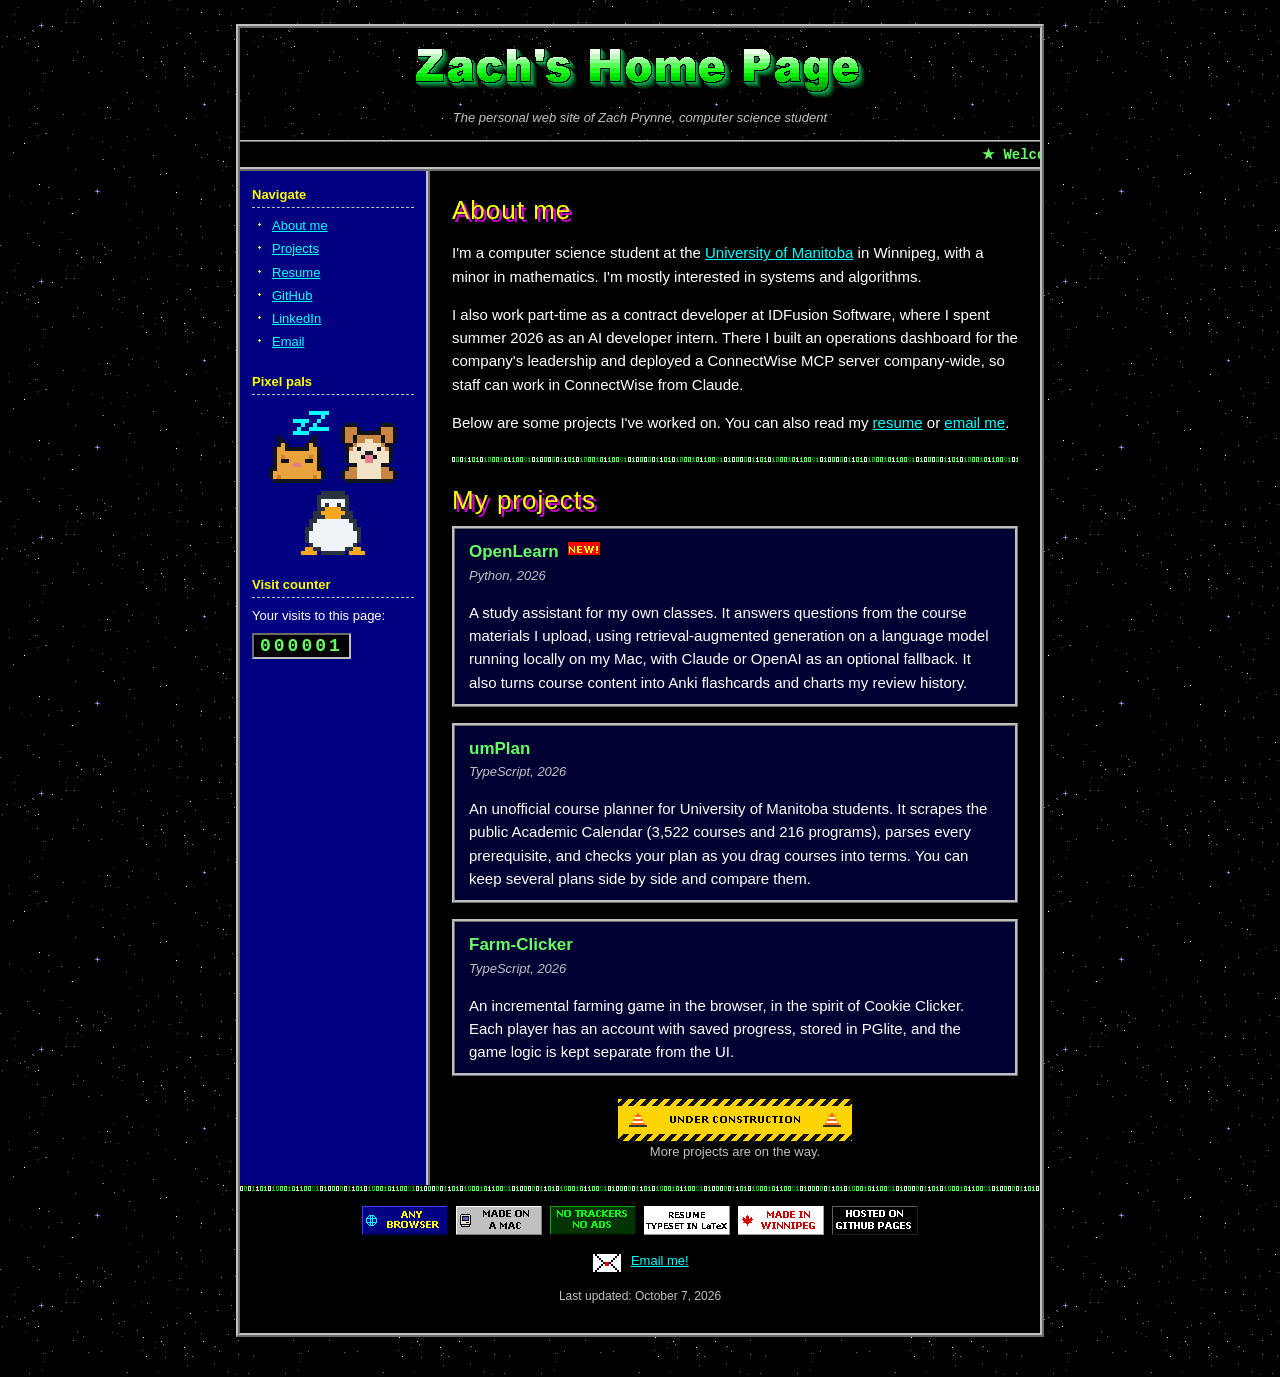
==== index.html @ 31b30dea "Update resume with IDFusion work, swap favicon to ZP initials, switch email Resume: add IDFusion con" ====
<!DOCTYPE html>
<html lang="en">
<head>
  <meta charset="UTF-8" />
  <meta name="viewport" content="width=device-width, initial-scale=1.0" />
  <!-- Title + description show up in browser tabs and Google search results -->
  <title>Zach's Home Page</title>
  <meta name="description" content="Personal site of Zach Prynne, a computer science student at the University of Manitoba. Projects, resume, and contact." />

  <!-- Open Graph tags control how the link looks when shared (Twitter, Discord, etc.) -->
  <meta property="og:title" content="Zach's Home Page" />
  <meta property="og:description" content="Projects, resume, and contact." />
  <meta property="og:type" content="website" />

  <link rel="icon" href="assets/favicon.svg" type="image/svg+xml" />
  <link rel="stylesheet" href="styles.css" />
</head>
<body>
  <!-- Every image here is drawn by assets-src/make_assets.py. Animated GIFs that
       move a lot sit in a <picture> with a still PNG for visitors who have
       "reduce motion" turned on. -->
  <div class="frame">
    <header class="banner">
      <h1>
        <picture>
          <source srcset="assets/title.png" media="(prefers-reduced-motion: reduce)" />
          <img src="assets/title.gif" alt="Zach's Home Page" width="458" height="54" />
        </picture>
      </h1>
      <p class="tagline">The personal web site of Zach Prynne, computer science student</p>
      <marquee class="ticker" scrollamount="4">
        ★ Welcome to my home page! ★ New project: OpenLearn, a study assistant
        for my classes ★ Thanks for stopping by ★
      </marquee>
    </header>

    <div class="columns">
      <aside class="sidebar">
        <nav class="box" aria-label="Primary">
          <h2>Navigate</h2>
          <ul class="stars">
            <li><a href="#about">About me</a></li>
            <li><a href="#projects">Projects</a></li>
            <li><a href="resume.html">Resume</a></li>
            <li><a href="https://github.com/zprynne" rel="me">GitHub</a></li>
            <li><a href="https://www.linkedin.com/in/zach-prynne-zvp" rel="me">LinkedIn</a></li>
            <li><a href="mailto:zachvprynne@outlook.com">Email</a></li>
          </ul>
        </nav>

        <section class="box pals">
          <h2>Pixel pals</h2>
          <img src="assets/cat.gif" alt="A pixel-art cat, asleep" width="64" height="72" />
          <img src="assets/dog.gif" alt="A pixel-art dog, panting" width="64" height="60" />
          <img src="assets/tux.gif" alt="Tux the Linux penguin, blinking" width="64" height="64" />
        </section>

        <!-- Counts visits from this browser only (localStorage), filled in by fx.js.
             A real all-visitors counter would need a server or a third-party tracker. -->
        <section class="box counter">
          <h2>Visit counter</h2>
          <p>Your visits to this page:</p>
          <p class="odometer" id="visits">------</p>
        </section>
      </aside>

      <main>
        <section id="about">
          <h2>About me</h2>
          <p>
            I'm a computer science student at the
            <a href="https://umanitoba.ca/">University of Manitoba</a> in Winnipeg, with a
            minor in mathematics. I'm mostly interested in systems and algorithms.
          </p>
          <p>
            I also work part-time as a contract developer at IDFusion Software, where I
            spent summer 2026 as an AI developer intern. There I built an operations
            dashboard for the company's leadership and deployed a ConnectWise MCP server
            company-wide, so staff can work in ConnectWise from Claude.
          </p>
          <p>
            Below are some projects I've worked on. You can also read my
            <a href="resume.html">resume</a> or <a href="mailto:zachvprynne@outlook.com">email me</a>.
          </p>
        </section>

        <hr class="bits" />

        <section id="projects">
          <h2>My projects</h2>

          <!-- Add a project by copying an <article>. Link the name only when there's
               somewhere public to send people (a live site or a public repo). -->
          <article class="project">
            <h3>
              OpenLearn
              <picture>
                <source srcset="assets/new.png" media="(prefers-reduced-motion: reduce)" />
                <img class="new" src="assets/new.gif" alt="New!" width="34" height="15" />
              </picture>
            </h3>
            <p class="meta">Python, 2026</p>
            <p>
              A study assistant for my own classes. It answers questions from the course
              materials I upload, using retrieval-augmented generation on a language model
              running locally on my Mac, with Claude or OpenAI as an optional fallback. It
              also turns course content into Anki flashcards and charts my review history.
            </p>
          </article>

          <article class="project">
            <h3>umPlan</h3>
            <p class="meta">TypeScript, 2026</p>
            <p>
              An unofficial course planner for University of Manitoba students. It scrapes
              the public Academic Calendar (3,522 courses and 216 programs), parses every
              prerequisite, and checks your plan as you drag courses into terms. You can
              keep several plans side by side and compare them.
            </p>
          </article>

          <article class="project">
            <h3>Farm-Clicker</h3>
            <p class="meta">TypeScript, 2026</p>
            <p>
              An incremental farming game in the browser, in the spirit of Cookie Clicker.
              Each player has an account with saved progress, stored in PGlite, and the game
              logic is kept separate from the UI.
            </p>
          </article>

          <p class="construction">
            <picture>
              <source srcset="assets/construction.png" media="(prefers-reduced-motion: reduce)" />
              <img src="assets/construction.gif" alt="Under construction" width="236" height="44" />
            </picture>
            <br />More projects are on the way.
          </p>
        </section>
      </main>
    </div>

    <footer class="footer">
      <hr class="bits" />
      <p class="buttons">
        <img src="assets/btn-anybrowser.png" alt="Viewable with any browser" width="88" height="31" />
        <img src="assets/btn-mac.png" alt="Made on a Mac" width="88" height="31" />
        <img src="assets/btn-notrackers.png" alt="No trackers, no ads" width="88" height="31" />
        <img src="assets/btn-latex.png" alt="Resume typeset in LaTeX" width="88" height="31" />
        <img src="assets/btn-winnipeg.png" alt="Made in Winnipeg" width="88" height="31" />
        <a href="https://github.com/zprynne/zprynne.github.io"><img src="assets/btn-ghpages.png" alt="Hosted on GitHub Pages (view the source)" width="88" height="31" /></a>
      </p>
      <p>
        <img src="assets/email.gif" alt="" width="32" height="25" class="envelope" />
        <a href="mailto:zachvprynne@outlook.com">Email me!</a>
      </p>
      <!-- Update this date by hand when you change the page. -->
      <p class="updated">Last updated: October 7, 2026</p>
    </footer>
  </div>

  <script src="fx.js" defer></script>
</body>
</html>
---- styles.css ----
/* =========================================================================
   A late-90s home page: a starfield, one ridged frame, a navy sidebar and
   Verdana. The images (title, pals, buttons, dividers) are drawn by
   assets-src/make_assets.py; this file only places and colors things.
   ========================================================================= */
:root {
  --space:   #000000;  /* behind the starfield tiles */
  --panel:   #000000;  /* main column */
  --card:    #000033;  /* project boxes */
  --side:    #000080;  /* "navy", straight from the HTML color names */
  --chrome:  #c0c0c0;  /* ridged borders */
  --text:    #ffffff;
  --dim:     #c0c0c0;
  --heading: #ffff00;
  --shadow:  #cc00cc;  /* hard drop shadow under headings */
  --name:    #66ff66;  /* project names, ticker, counter digits */
  --link:    #00ffff;
  --visited: #ff88ff;
  --hover:   #ffff00;

  color-scheme: dark;
}

html { background: var(--space) url(assets/stars.gif); }

body {
  margin: 0;
  padding: 24px 16px 40px;
  color: var(--text);
  font: 15px/1.55 Verdana, Geneva, Tahoma, sans-serif;
}

/* Pixel art should scale with hard edges, never blurred. */
img, hr.bits { image-rendering: pixelated; }
img { max-width: 100%; height: auto; vertical-align: middle; }

a:link    { color: var(--link); }
a:visited { color: var(--visited); }
a:hover,
a:active  { color: var(--hover); }

:focus-visible { outline: 2px dashed var(--hover); outline-offset: 2px; }

code { font: 14px "Courier New", Courier, monospace; color: var(--name); }

/* =========================================================================
   FRAME + BANNER
   The frame has no background of its own, so the starfield shows through
   behind the banner; the columns and footer paint solid panels.
   ========================================================================= */
.frame {
  max-width: 800px;
  margin: 0 auto;
  border: 4px ridge var(--chrome);
}

.banner {
  padding: 18px 12px 0;
  text-align: center;
  border-bottom: 4px ridge var(--chrome);
}
.banner h1 { margin: 0; line-height: 0; }
.tagline {
  margin: 8px 0 12px;
  color: var(--dim);
  font-size: 13px;
  font-style: italic;
}
.ticker {
  display: block;
  margin: 0 -12px;
  padding: 4px 0;
  background: #000;
  border-top: 2px ridge var(--chrome);
  color: var(--name);
  font: bold 14px "Courier New", Courier, monospace;
}

/* =========================================================================
   COLUMNS
   ========================================================================= */
.columns {
  display: grid;
  grid-template-columns: 190px 1fr;
}

.sidebar {
  padding: 14px 12px;
  background: var(--side);
  border-right: 4px ridge var(--chrome);
  font-size: 13px;
}
.box { margin: 0 0 20px; }
.box h2 {
  margin: 0 0 8px;
  padding-bottom: 2px;
  border-bottom: 1px dashed var(--chrome);
  color: var(--heading);
  font-size: 13px;
}

/* Nav bullets are a twinkling pixel star. */
.stars {
  margin: 0;
  padding-left: 20px;
  list-style: url(assets/star.gif);
}
.stars li { margin: 3px 0; }

.pals {
  display: flex;
  flex-wrap: wrap;
  align-items: flex-end;
  justify-content: center;
  gap: 8px;
}
.pals h2 { flex-basis: 100%; }

.counter p { margin: 0 0 6px; }
.odometer {
  display: inline-block;
  padding: 1px 6px;
  background: #000;
  border: 2px inset var(--chrome);
  color: var(--name);
  font: bold 18px "Courier New", Courier, monospace;
  letter-spacing: 3px;
}

main {
  min-width: 0;  /* lets long words wrap instead of widening the grid */
  padding: 8px 22px 22px;
  background: var(--panel);
}
main h2 {
  margin: 16px 0 10px;
  color: var(--heading);
  font: 26px/1.2 "Arial Black", Impact, sans-serif;
  letter-spacing: 1px;
  text-shadow: 3px 3px 0 var(--shadow);
}

hr.bits {
  height: 7px;
  margin: 22px 0;
  border: 0;
  background: url(assets/bits.gif) repeat-x;
}

.project {
  margin: 0 0 16px;
  padding: 10px 14px;
  background: var(--card);
  border: 3px ridge var(--chrome);
}
.project h3 { margin: 0; color: var(--name); font-size: 17px; }
.project .new { margin-left: 4px; vertical-align: 1px; }
.project .meta {
  margin: 0 0 6px;
  color: var(--dim);
  font-size: 13px;
  font-style: italic;
}
.project p:last-child { margin-bottom: 0; }

.construction {
  margin: 22px 0 0;
  color: var(--dim);
  font-size: 13px;
  text-align: center;
}

/* =========================================================================
   FOOTER
   ========================================================================= */
.footer {
  padding: 0 16px 16px;
  background: var(--panel);
  font-size: 13px;
  text-align: center;
}
.footer hr.bits { margin: 0 -16px; }  /* full width, like the borders */
.buttons {
  display: flex;
  flex-wrap: wrap;
  justify-content: center;
  gap: 6px;
}
.envelope { margin-right: 4px; }
.updated { color: var(--dim); font-size: 12px; }

/* Cursor sparkles (fx.js). Fixed so they never widen the page. */
.spark {
  position: fixed;
  z-index: 10;
  width: 11px;
  height: 11px;
  margin: -5px 0 0 -5px;
  background: url(assets/star.gif);
  image-rendering: pixelated;
  pointer-events: none;
  opacity: 0;
}
.spark.go { animation: spark 700ms steps(7) forwards; }
@keyframes spark {
  from { opacity: 1; transform: translateY(0); }
  to   { opacity: 0; transform: translateY(24px); }
}

/* =========================================================================
   SMALL SCREENS: sidebar folds above the content.
   ========================================================================= */
@media (max-width: 640px) {
  body { padding: 12px 8px 24px; }
  .columns { grid-template-columns: 1fr; }
  .sidebar {
    display: flex;
    flex-wrap: wrap;
    gap: 0 16px;
    border-right: 0;
    border-bottom: 4px ridge var(--chrome);
  }
  .sidebar .box { flex: 1 1 150px; }
  main { padding: 4px 14px 18px; }
  main h2 { font-size: 22px; }
}
/* Below the title's natural width it has to shrink; smooth it then. */
@media (max-width: 520px) {
  .banner img { image-rendering: auto; }
}

/* Still versions of the moving backgrounds for "reduce motion". */
@media (prefers-reduced-motion: reduce) {
  html { background-image: url(assets/stars.png); }
  hr.bits { background-image: url(assets/bits.png); }
}
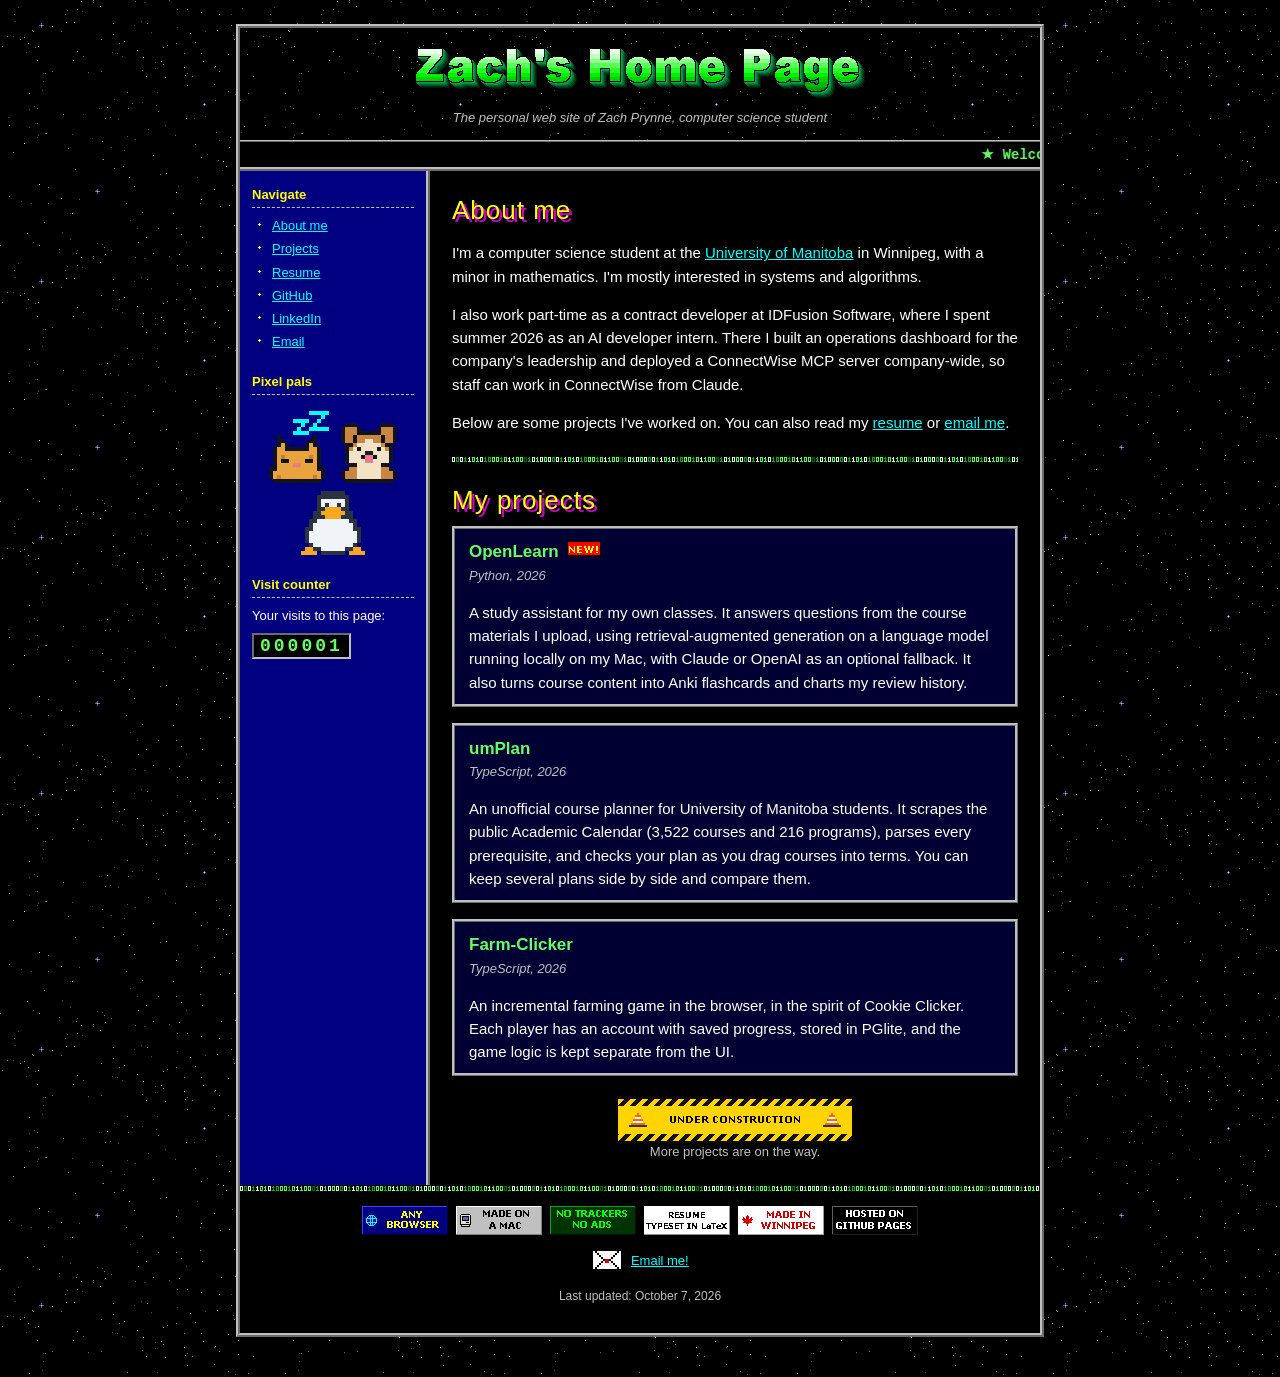
==== commit 89a46dfc: "Bust the cached favicon with a version query" ====
--- a/index.html
+++ b/index.html
@@ -12,7 +12,7 @@
   <meta property="og:description" content="Projects, resume, and contact." />
   <meta property="og:type" content="website" />
 
-  <link rel="icon" href="assets/favicon.svg" type="image/svg+xml" />
+  <link rel="icon" href="assets/favicon.svg?v=2" type="image/svg+xml" />
   <link rel="stylesheet" href="styles.css" />
 </head>
 <body>
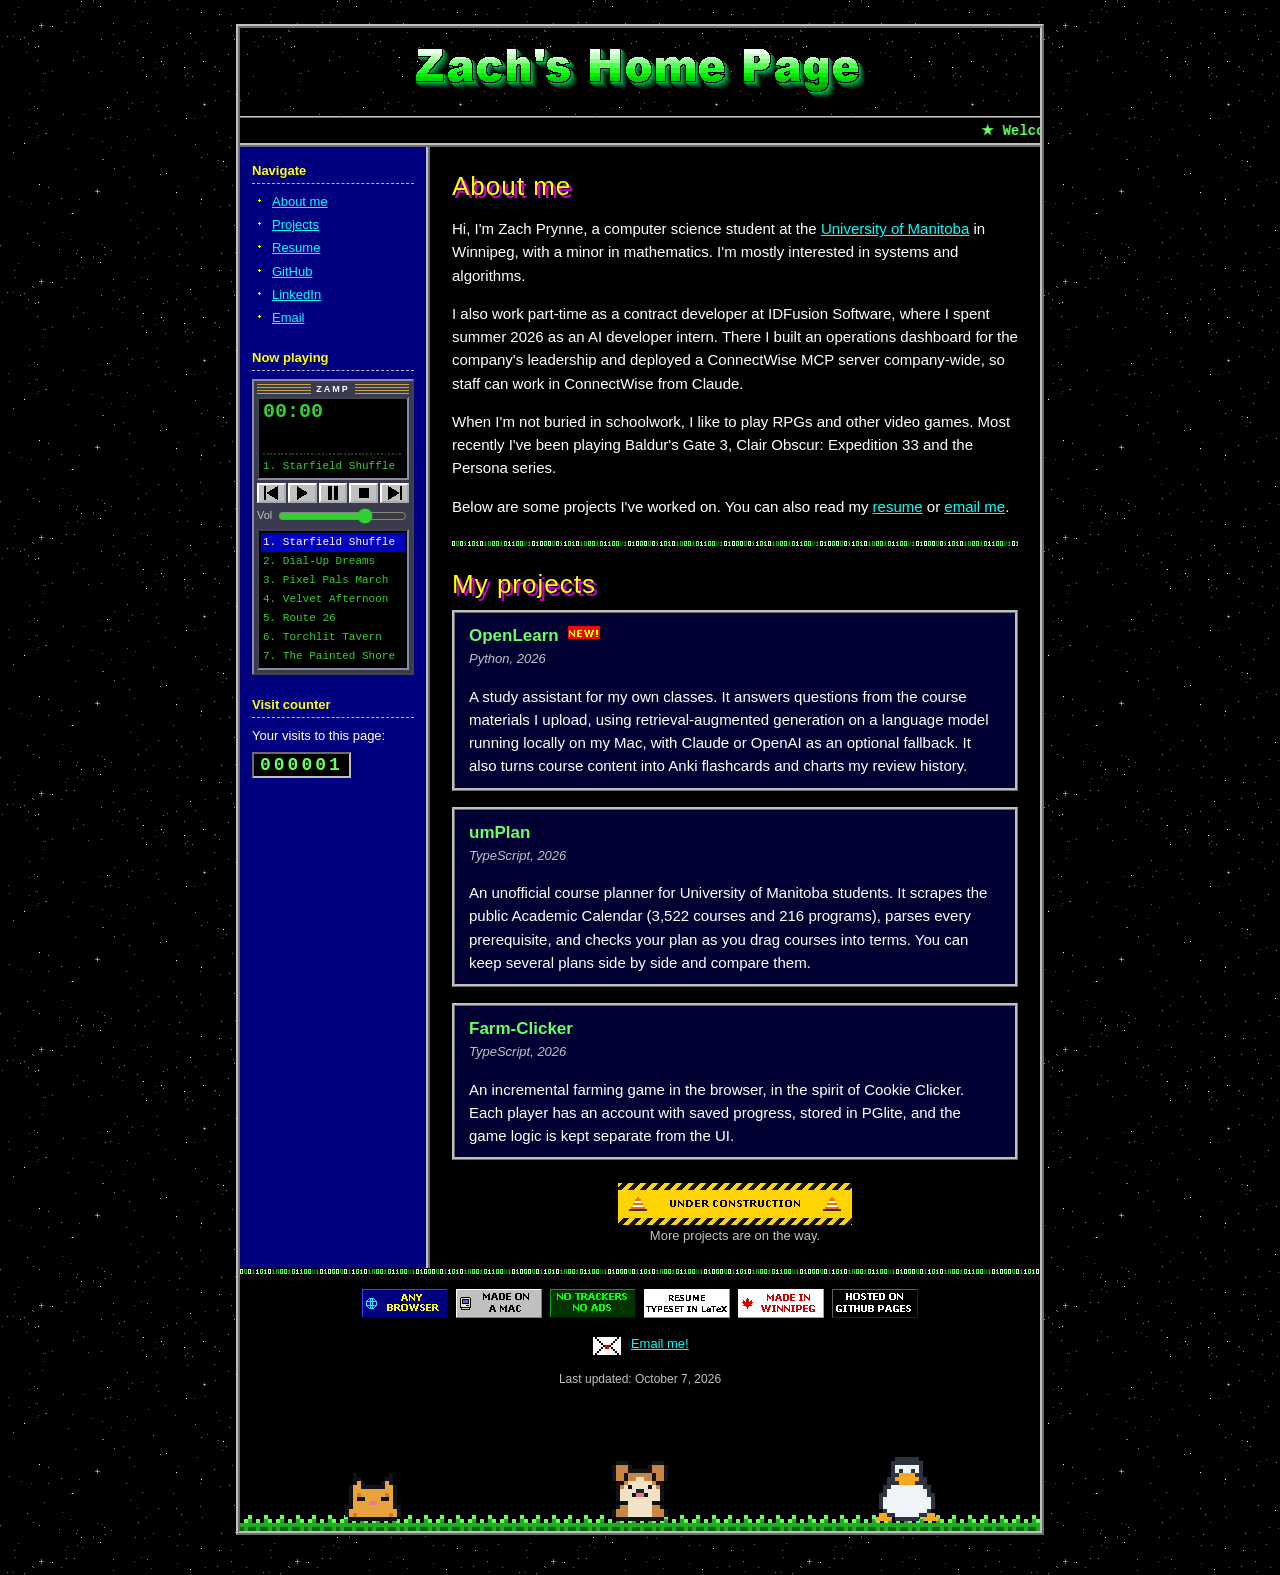
==== commit f26a29ba: "Add ZAMP chiptune player and wandering footer pals, tidy About me The sidebar's pixel pals box becom" ====
--- a/index.html
+++ b/index.html
@@ -27,7 +27,6 @@
           <img src="assets/title.gif" alt="Zach's Home Page" width="458" height="54" />
         </picture>
       </h1>
-      <p class="tagline">The personal web site of Zach Prynne, computer science student</p>
       <marquee class="ticker" scrollamount="4">
         ★ Welcome to my home page! ★ New project: OpenLearn, a study assistant
         for my classes ★ Thanks for stopping by ★
@@ -48,11 +47,27 @@
           </ul>
         </nav>
 
-        <section class="box pals">
-          <h2>Pixel pals</h2>
-          <img src="assets/cat.gif" alt="A pixel-art cat, asleep" width="64" height="72" />
-          <img src="assets/dog.gif" alt="A pixel-art dog, panting" width="64" height="60" />
-          <img src="assets/tux.gif" alt="Tux the Linux penguin, blinking" width="64" height="64" />
+        <!-- ZAMP, a Winamp-style player. amp.js synthesizes the tunes and
+             unhides the box; without JavaScript it stays hidden. -->
+        <section class="box amp" id="amp" aria-label="ZAMP music player" hidden>
+          <h2>Now playing</h2>
+          <div class="amp-body">
+            <div class="amp-bar"><span>ZAMP</span></div>
+            <div class="amp-screen">
+              <span class="amp-time">00:00</span>
+              <canvas class="amp-viz" width="76" height="16" aria-hidden="true"></canvas>
+              <div class="amp-title"><span></span></div>
+            </div>
+            <div class="amp-controls">
+              <button type="button" data-act="prev" aria-label="Previous track"><svg viewBox="0 0 7 7" width="14" height="14" aria-hidden="true"><rect x="0" y="0" width="1" height="7" /><polygon points="7,0 7,7 1,3.5" /></svg></button>
+              <button type="button" data-act="play" aria-label="Play"><svg viewBox="0 0 7 7" width="14" height="14" aria-hidden="true"><polygon points="1,0 1,7 6.5,3.5" /></svg></button>
+              <button type="button" data-act="pause" aria-label="Pause"><svg viewBox="0 0 7 7" width="14" height="14" aria-hidden="true"><rect x="1" y="0" width="2" height="7" /><rect x="4" y="0" width="2" height="7" /></svg></button>
+              <button type="button" data-act="stop" aria-label="Stop"><svg viewBox="0 0 7 7" width="14" height="14" aria-hidden="true"><rect x="1" y="1" width="5" height="5" /></svg></button>
+              <button type="button" data-act="next" aria-label="Next track"><svg viewBox="0 0 7 7" width="14" height="14" aria-hidden="true"><polygon points="0,0 0,7 6,3.5" /><rect x="6" y="0" width="1" height="7" /></svg></button>
+            </div>
+            <label class="amp-vol">Vol <input class="amp-volume" type="range" min="0" max="100" value="70" /></label>
+            <ol class="amp-list" aria-label="Playlist"></ol>
+          </div>
         </section>
 
         <!-- Counts visits from this browser only (localStorage), filled in by fx.js.
@@ -68,7 +83,7 @@
         <section id="about">
           <h2>About me</h2>
           <p>
-            I'm a computer science student at the
+            Hi, I'm Zach Prynne, a computer science student at the
             <a href="https://umanitoba.ca/">University of Manitoba</a> in Winnipeg, with a
             minor in mathematics. I'm mostly interested in systems and algorithms.
           </p>
@@ -77,6 +92,11 @@
             spent summer 2026 as an AI developer intern. There I built an operations
             dashboard for the company's leadership and deployed a ConnectWise MCP server
             company-wide, so staff can work in ConnectWise from Claude.
+          </p>
+          <p>
+            When I'm not buried in schoolwork, I like to play RPGs and other video games.
+            Most recently I've been playing Baldur's Gate 3, Clair Obscur: Expedition 33
+            and the Persona series.
           </p>
           <p>
             Below are some projects I've worked on. You can also read my
@@ -156,9 +176,18 @@
       </p>
       <!-- Update this date by hand when you change the page. -->
       <p class="updated">Last updated: October 7, 2026</p>
+
+      <!-- The pals' yard. pals.js sets them wandering; click one to pet it. -->
+      <div class="yard" role="group" aria-label="Pixel pals">
+        <button type="button" class="pal" data-pal="cat" aria-label="Pet the cat"><img src="assets/cat.gif" alt="" width="64" height="72" /></button>
+        <button type="button" class="pal" data-pal="dog" aria-label="Pet the dog"><img src="assets/dog.gif" alt="" width="64" height="60" /></button>
+        <button type="button" class="pal" data-pal="tux" aria-label="Pet Tux the penguin"><img src="assets/tux.gif" alt="" width="64" height="64" /></button>
+      </div>
     </footer>
   </div>
 
   <script src="fx.js" defer></script>
+  <script src="amp.js" defer></script>
+  <script src="pals.js" defer></script>
 </body>
 </html>
--- a/styles.css
+++ b/styles.css
@@ -59,13 +59,7 @@
   text-align: center;
   border-bottom: 4px ridge var(--chrome);
 }
-.banner h1 { margin: 0; line-height: 0; }
-.tagline {
-  margin: 8px 0 12px;
-  color: var(--dim);
-  font-size: 13px;
-  font-style: italic;
-}
+.banner h1 { margin: 0 0 16px; line-height: 0; }
 .ticker {
   display: block;
   margin: 0 -12px;
@@ -107,14 +101,99 @@
 }
 .stars li { margin: 3px 0; }
 
-.pals {
+/* ZAMP, the Winamp-style player (amp.js). Gray beveled case, black LCD. */
+.amp-body {
+  padding: 3px;
+  background: #3b3b4f;
+  border: 2px outset #8a8aa0;
+  font-size: 11px;
+}
+.amp-bar {
+  margin-bottom: 3px;
+  text-align: center;
+  line-height: 9px;
+  background: repeating-linear-gradient(#c8a43c 0 1px, transparent 1px 3px);
+}
+.amp-bar span {
+  padding: 0 5px;
+  background: #3b3b4f;
+  color: #fff;
+  font: bold 9px Verdana, sans-serif;
+  letter-spacing: 2px;
+}
+.amp-screen,
+.amp-list {
+  background: #000;
+  border: 2px inset #8a8aa0;
+  color: #30d030;
+  font-family: "Courier New", Courier, monospace;
+}
+.amp-screen { padding: 3px 4px; }
+.amp-time {
+  display: block;
+  font: bold 20px/1 "Courier New", Courier, monospace;
+}
+.amp-viz {
+  display: block;
+  width: 100%;
+  height: auto;
+  margin: 3px 0;
+  image-rendering: pixelated;
+}
+.amp-title {
+  overflow: hidden;
+  white-space: nowrap;
+}
+.amp-title span { display: inline-block; }
+.amp.is-playing .amp-title span {
+  padding-left: 100%;
+  animation: amp-scroll 12s linear infinite;
+}
+@keyframes amp-scroll { to { transform: translateX(-100%); } }
+
+.amp-controls {
   display: flex;
-  flex-wrap: wrap;
-  align-items: flex-end;
-  justify-content: center;
-  gap: 8px;
-}
-.pals h2 { flex-basis: 100%; }
+  gap: 2px;
+  margin-top: 3px;
+}
+.amp-controls button {
+  flex: 1;
+  display: grid;
+  place-items: center;
+  height: 20px;
+  padding: 0;
+  background: var(--chrome);
+  border: 2px outset #fff;
+  color: #000;
+  cursor: pointer;
+}
+.amp-controls button:active { border-style: inset; }
+.amp-controls svg { fill: currentColor; shape-rendering: crispEdges; }
+.amp-vol {
+  display: flex;
+  align-items: center;
+  gap: 4px;
+  margin-top: 3px;
+  color: var(--dim);
+}
+.amp-vol input { flex: 1; min-width: 0; accent-color: #30d030; }
+.amp-list {
+  margin: 3px 0 0;
+  padding: 2px;
+  list-style: none;
+}
+.amp-list button {
+  display: block;
+  width: 100%;
+  padding: 1px 2px;
+  background: none;
+  border: 0;
+  color: inherit;
+  font: inherit;
+  text-align: left;
+  cursor: pointer;
+}
+.amp-list button[aria-current="true"] { background: #0000c0; color: #fff; }
 
 .counter p { margin: 0 0 6px; }
 .odometer {
@@ -188,6 +267,66 @@
 }
 .envelope { margin-right: 4px; }
 .updated { color: var(--dim); font-size: 12px; }
+
+/* The pals' yard (pals.js). Without JS the pals stand in a row on the
+   grass; with it the yard turns into a stage and they walk around. */
+.yard {
+  position: relative;
+  display: flex;
+  justify-content: space-around;
+  align-items: flex-end;
+  height: 120px;
+  margin: 0 -16px -16px;
+  padding-bottom: 10px;
+  background: url(assets/grass.png) repeat-x left bottom;
+  image-rendering: pixelated;
+}
+.pal {
+  position: relative;
+  padding: 0;
+  background: none;
+  border: 0;
+  line-height: 0;
+  cursor: pointer;
+}
+.yard.roaming .pal { position: absolute; left: 0; bottom: 10px; }
+.pal.walking img { animation: waddle 360ms steps(2) infinite; }
+.pal.hop img { animation: hop 500ms ease-out; }
+@keyframes waddle { 50% { transform: translateY(-3px); } }
+@keyframes hop { 40% { transform: translateY(-18px); } }
+
+.pal .heart {
+  position: absolute;
+  top: -6px;
+  left: 50%;
+  margin-left: -10px;
+  animation: heart 1s ease-out forwards;
+  pointer-events: none;
+}
+@keyframes heart { to { opacity: 0; transform: translateY(-28px); } }
+
+.bubble {
+  position: absolute;
+  bottom: calc(100% + 6px);
+  left: 50%;
+  transform: translateX(-50%);
+  padding: 2px 6px;
+  background: #fff;
+  border: 2px solid #000;
+  color: #000;
+  font: bold 12px/1.3 "Courier New", Courier, monospace;
+  white-space: nowrap;
+  pointer-events: none;
+}
+.bubble::after {  /* the little tail under the bubble */
+  content: "";
+  position: absolute;
+  top: 100%;
+  left: 50%;
+  margin-left: -4px;
+  border: 4px solid transparent;
+  border-top-color: #000;
+}
 
 /* Cursor sparkles (fx.js). Fixed so they never widen the page. */
 .spark {
@@ -233,4 +372,6 @@
 @media (prefers-reduced-motion: reduce) {
   html { background-image: url(assets/stars.png); }
   hr.bits { background-image: url(assets/bits.png); }
-}
+  .amp.is-playing .amp-title span { padding-left: 0; animation: none; }
+  .amp-title { text-overflow: ellipsis; }
+}
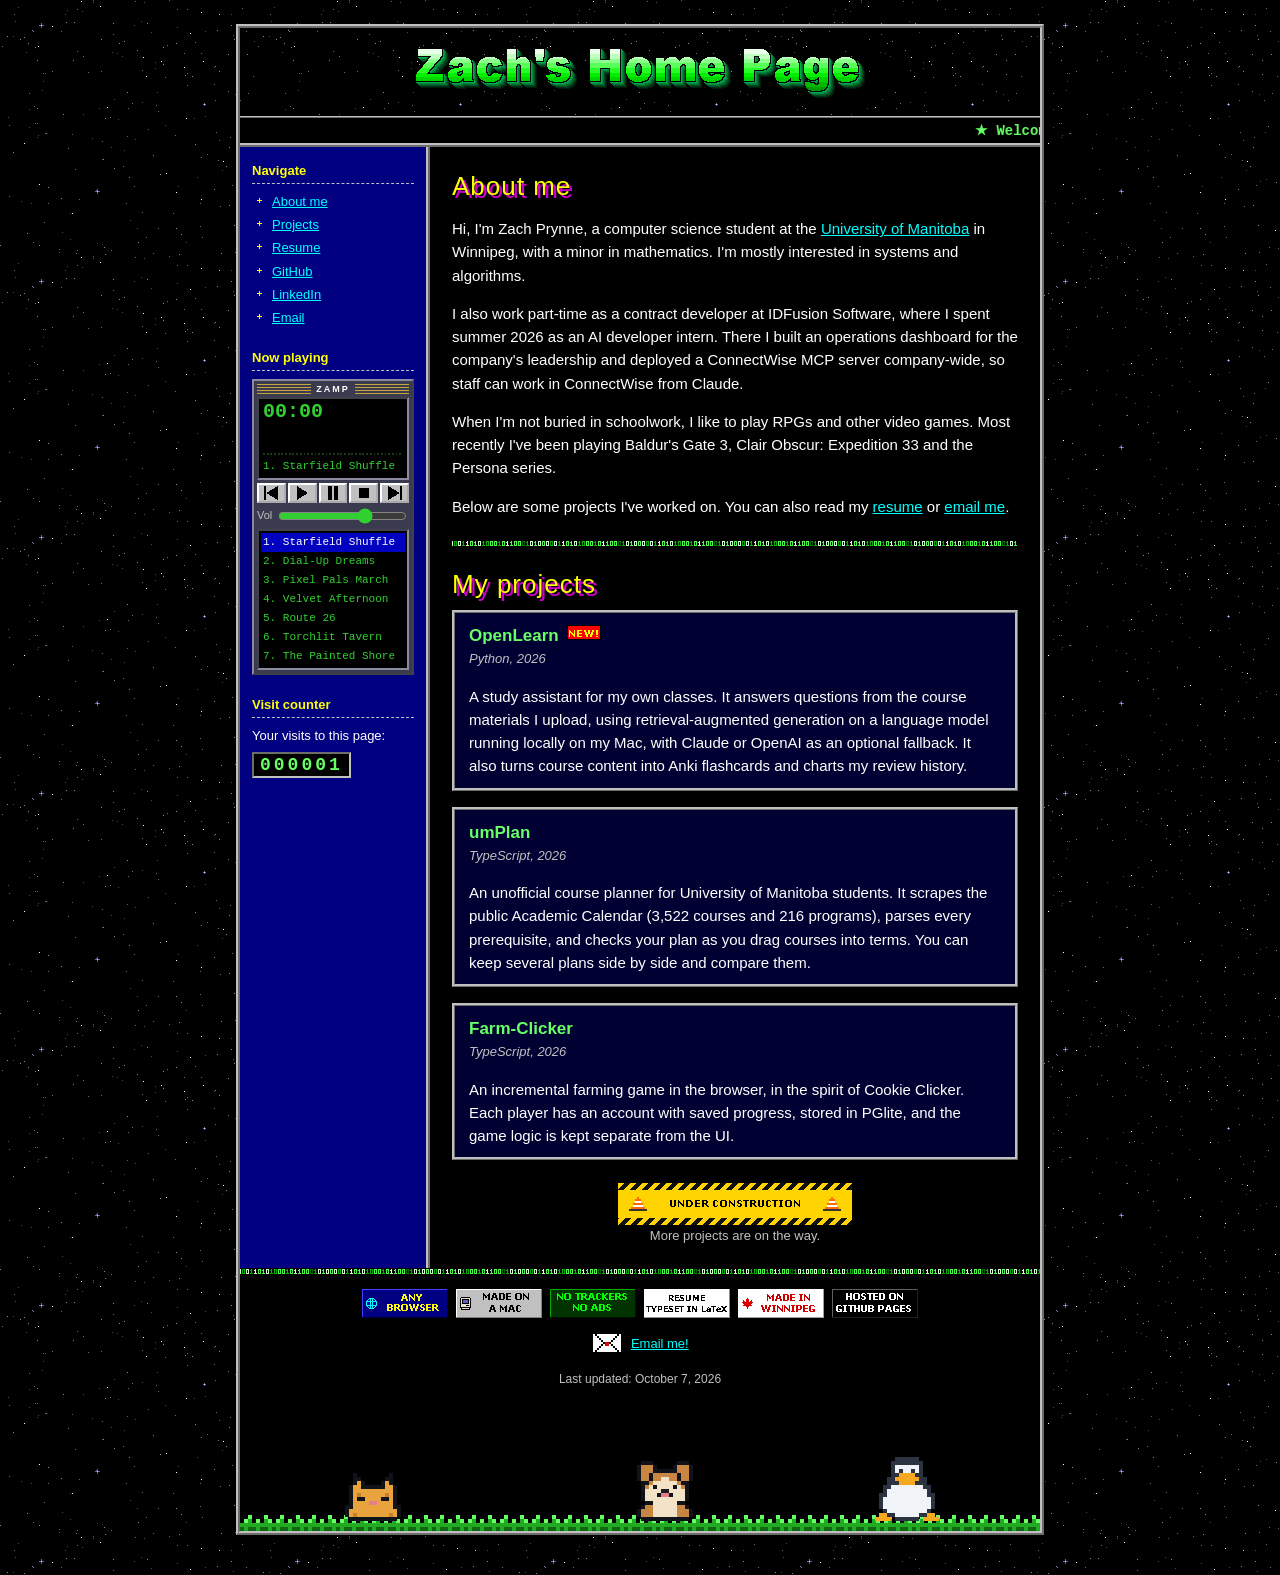
==== commit 02f31a18: "Version CSS and script links so browsers fetch updates" ====
--- a/index.html
+++ b/index.html
@@ -13,7 +13,7 @@
   <meta property="og:type" content="website" />
 
   <link rel="icon" href="assets/favicon.svg?v=2" type="image/svg+xml" />
-  <link rel="stylesheet" href="styles.css" />
+  <link rel="stylesheet" href="styles.css?v=2" />
 </head>
 <body>
   <!-- Every image here is drawn by assets-src/make_assets.py. Animated GIFs that
@@ -186,8 +186,8 @@
     </footer>
   </div>
 
-  <script src="fx.js" defer></script>
-  <script src="amp.js" defer></script>
-  <script src="pals.js" defer></script>
+  <script src="fx.js?v=2" defer></script>
+  <script src="amp.js?v=2" defer></script>
+  <script src="pals.js?v=2" defer></script>
 </body>
 </html>
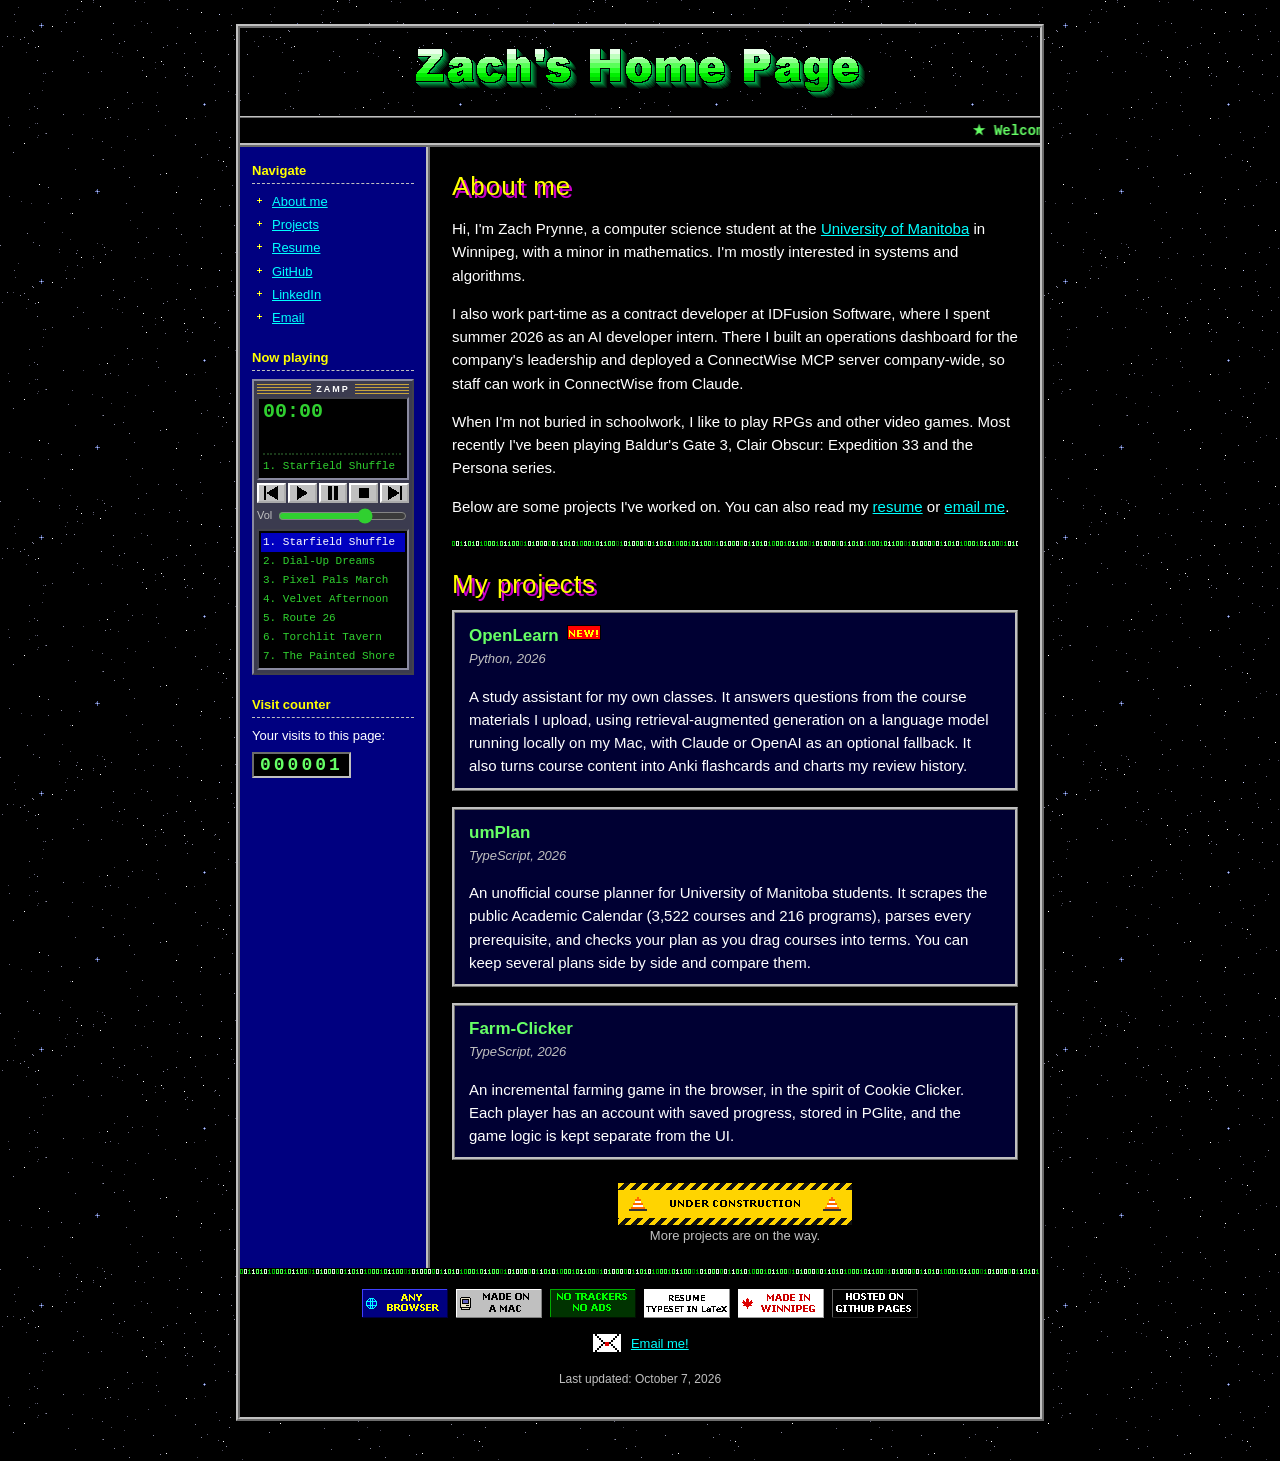
==== commit 8476ac31: "Park the footer pals: off the page, kept in the repo with restore notes" ====
--- a/index.html
+++ b/index.html
@@ -176,18 +176,10 @@
       </p>
       <!-- Update this date by hand when you change the page. -->
       <p class="updated">Last updated: October 7, 2026</p>
-
-      <!-- The pals' yard. pals.js sets them wandering; click one to pet it. -->
-      <div class="yard" role="group" aria-label="Pixel pals">
-        <button type="button" class="pal" data-pal="cat" aria-label="Pet the cat"><img src="assets/cat.gif" alt="" width="64" height="72" /></button>
-        <button type="button" class="pal" data-pal="dog" aria-label="Pet the dog"><img src="assets/dog.gif" alt="" width="64" height="60" /></button>
-        <button type="button" class="pal" data-pal="tux" aria-label="Pet Tux the penguin"><img src="assets/tux.gif" alt="" width="64" height="64" /></button>
-      </div>
     </footer>
   </div>
 
   <script src="fx.js?v=2" defer></script>
   <script src="amp.js?v=2" defer></script>
-  <script src="pals.js?v=2" defer></script>
 </body>
 </html>
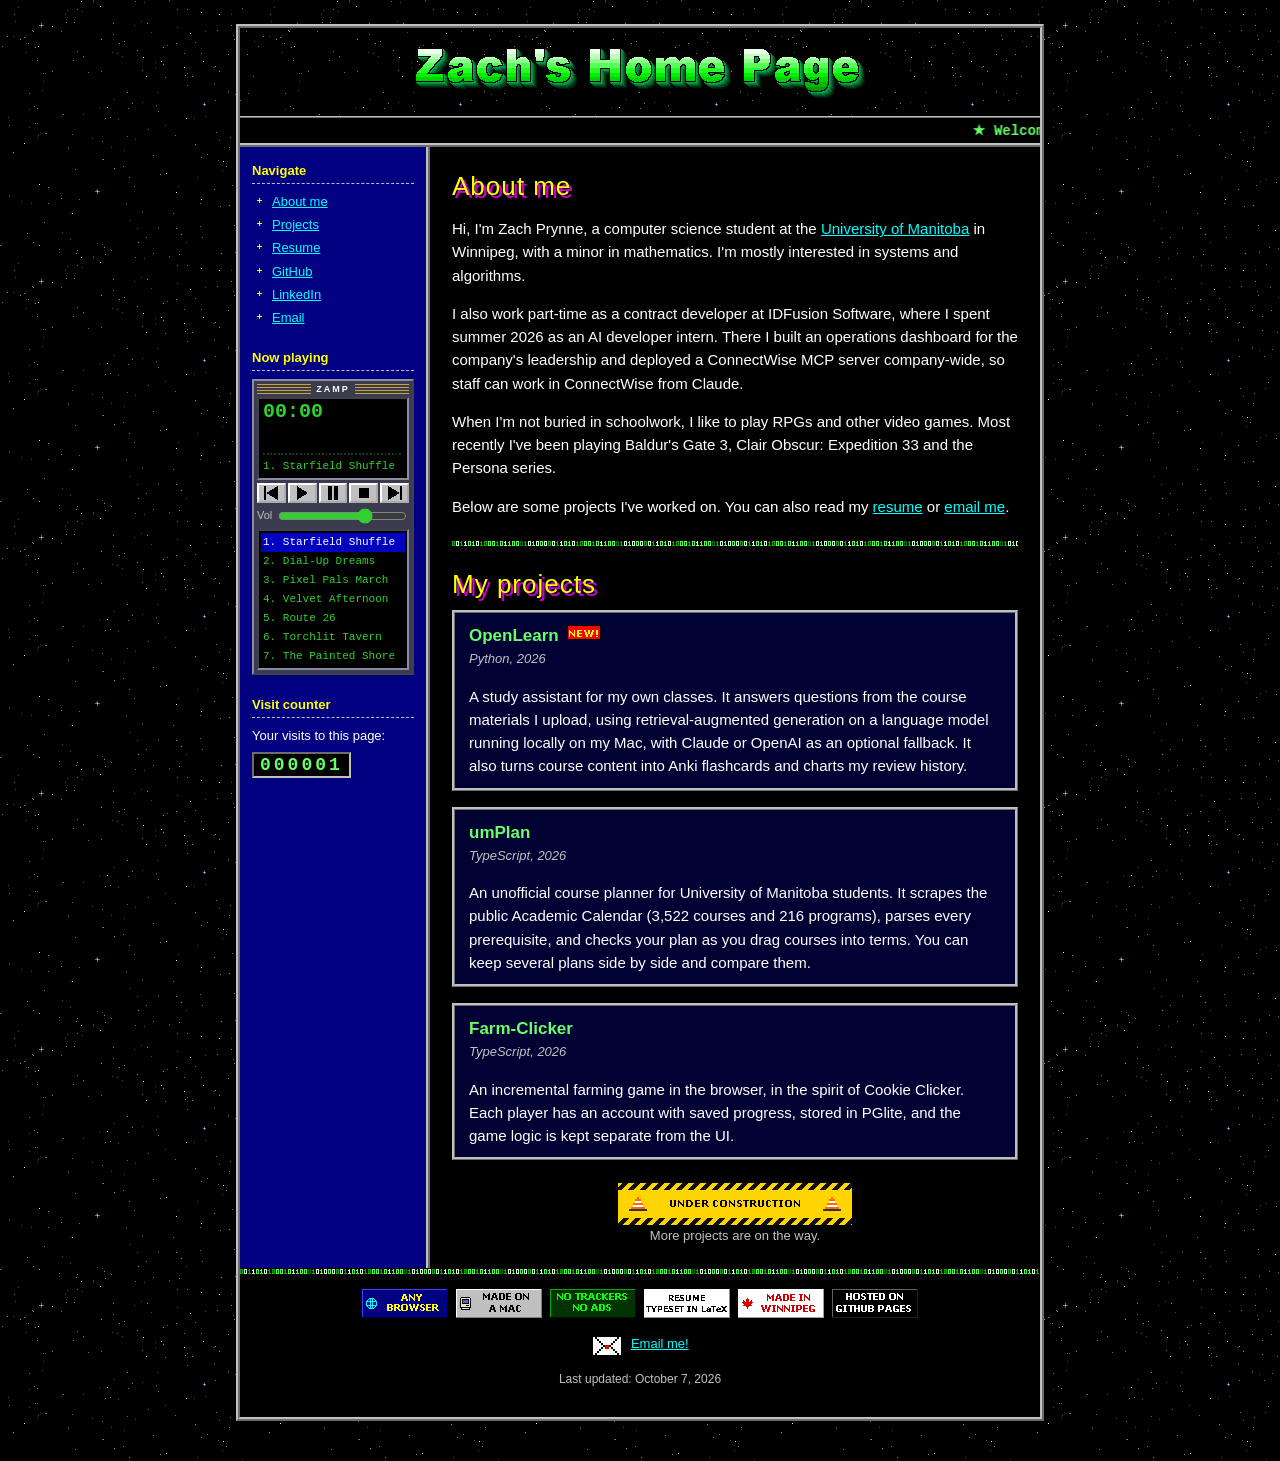
==== commit 040b40cf: "Add Konami code 1996 mode with bonus ZAMP tracks Up up down down left right left right B A (or the s" ====
--- a/index.html
+++ b/index.html
@@ -13,7 +13,7 @@
   <meta property="og:type" content="website" />
 
   <link rel="icon" href="assets/favicon.svg?v=2" type="image/svg+xml" />
-  <link rel="stylesheet" href="styles.css?v=2" />
+  <link rel="stylesheet" href="styles.css?v=3" />
 </head>
 <body>
   <!-- Every image here is drawn by assets-src/make_assets.py. Animated GIFs that
@@ -180,6 +180,7 @@
   </div>
 
   <script src="fx.js?v=2" defer></script>
-  <script src="amp.js?v=2" defer></script>
+  <script src="amp.js?v=3" defer></script>
+  <script src="retro.js?v=3" defer></script>
 </body>
 </html>
--- a/styles.css
+++ b/styles.css
@@ -347,6 +347,93 @@
 }
 
 /* =========================================================================
+   1996 MODE (retro.js, unlocked with the Konami code). Swapping the color
+   tokens does most of the work; the rest is Comic Sans, a loud tiled
+   background, rainbow headings that blink, and rainbow dividers.
+   ========================================================================= */
+html.y1996 {
+  --panel:   #ffffcc;
+  --card:    #ffffff;
+  --side:    #008080;
+  --text:    #000000;
+  --dim:     #333333;
+  --name:    #0000cc;
+  --link:    #0000ee;
+  --visited: #551a8b;
+  --hover:   #ff0000;
+
+  color-scheme: light;
+  background: repeating-conic-gradient(#ff66cc 0 25%, #66ccff 0 50%) 0 0 / 40px 40px;
+}
+html.y1996 body {
+  font-family: "Comic Sans MS", "Comic Sans", "Chalkboard SE", cursive;
+}
+/* Keep the starfield behind the title so it stays readable. */
+html.y1996 .banner { background: #000 url(assets/stars.gif); }
+html.y1996 .sidebar { color: #fff; }
+html.y1996 .sidebar a:link,
+html.y1996 .sidebar a:visited { color: #ffff00; }
+html.y1996 main h2 {
+  font-family: inherit;
+  background: linear-gradient(90deg, #e60000, #ff6600, #00a300, #0055ff, #9900cc);
+  -webkit-background-clip: text;
+  background-clip: text;
+  color: transparent;
+  text-shadow: none;
+  animation: blink 1.2s steps(1) infinite;
+}
+@keyframes blink { 50% { opacity: 0.15; } }
+html.y1996 hr.bits {
+  height: 6px;
+  background: linear-gradient(90deg, #ff0000, #ff9900, #ffff00, #00ff00, #00ffff, #0000ff, #ff00ff);
+}
+html.y1996 .project { border-style: outset; }
+html.y1996 .ticker { background: #000080; color: #ffff00; }
+
+/* Pop-up messages ("CHEAT ACTIVATED", the achievement), Win95 gray. */
+.toast {
+  position: fixed;
+  z-index: 20;
+  top: 16px;
+  left: 50%;
+  max-width: calc(100vw - 32px);
+  padding: 8px 14px;
+  transform: translateX(-50%);
+  background: var(--chrome);
+  border: 2px outset #fff;
+  box-shadow: 3px 3px 0 #000;
+  color: #000;
+  font: 13px/1.4 Verdana, Geneva, sans-serif;
+  text-align: center;
+  transition: opacity 400ms;
+}
+.toast strong { color: #000080; font-size: 14px; }
+.toast-achievement strong { color: #806000; }
+.toast-out { opacity: 0; }
+
+.back-2026 {
+  position: fixed;
+  z-index: 20;
+  right: 16px;
+  bottom: 16px;
+  padding: 6px 14px;
+  background: var(--chrome);
+  border: 2px outset #fff;
+  box-shadow: 2px 2px 0 #000;
+  color: #000;
+  font: bold 13px Verdana, Geneva, sans-serif;
+  cursor: pointer;
+}
+.back-2026:active { border-style: inset; }
+
+.confetti {
+  position: fixed;
+  z-index: 30;
+  inset: 0;
+  pointer-events: none;
+}
+
+/* =========================================================================
    SMALL SCREENS: sidebar folds above the content.
    ========================================================================= */
 @media (max-width: 640px) {
@@ -374,4 +461,5 @@
   hr.bits { background-image: url(assets/bits.png); }
   .amp.is-playing .amp-title span { padding-left: 0; animation: none; }
   .amp-title { text-overflow: ellipsis; }
-}
+  html.y1996 main h2 { animation: none; }
+}
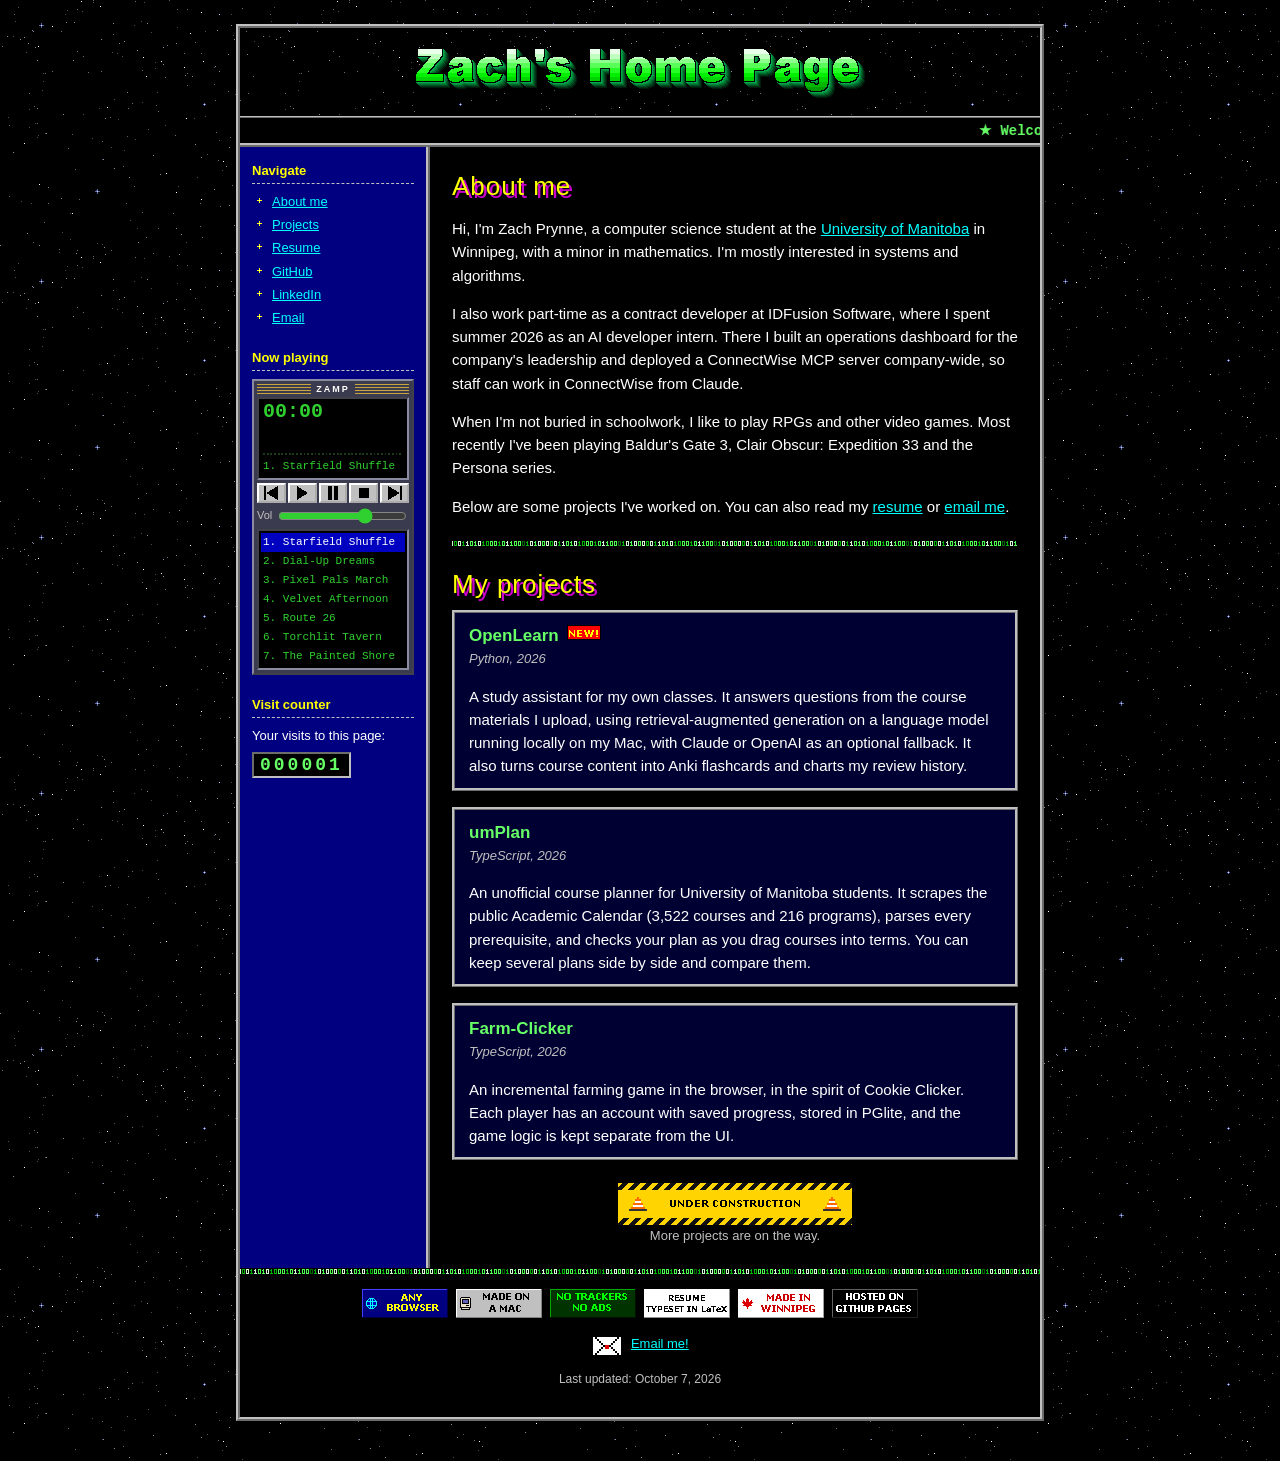
==== commit 141042b0: "Stop ZAMP's scrolling title from widening the page in Safari The marquee's padding-left: 100% counte" ====
--- a/index.html
+++ b/index.html
@@ -13,7 +13,7 @@
   <meta property="og:type" content="website" />
 
   <link rel="icon" href="assets/favicon.svg?v=2" type="image/svg+xml" />
-  <link rel="stylesheet" href="styles.css?v=3" />
+  <link rel="stylesheet" href="styles.css?v=4" />
 </head>
 <body>
   <!-- Every image here is drawn by assets-src/make_assets.py. Animated GIFs that
--- a/styles.css
+++ b/styles.css
@@ -140,7 +140,12 @@
   margin: 3px 0;
   image-rendering: pixelated;
 }
+/* width: 0 keeps the long, padded marquee line from counting toward the
+   player's size (Safari otherwise widens the whole page on play);
+   min-width: 100% then stretches it back to fill the screen. */
 .amp-title {
+  width: 0;
+  min-width: 100%;
   overflow: hidden;
   white-space: nowrap;
 }
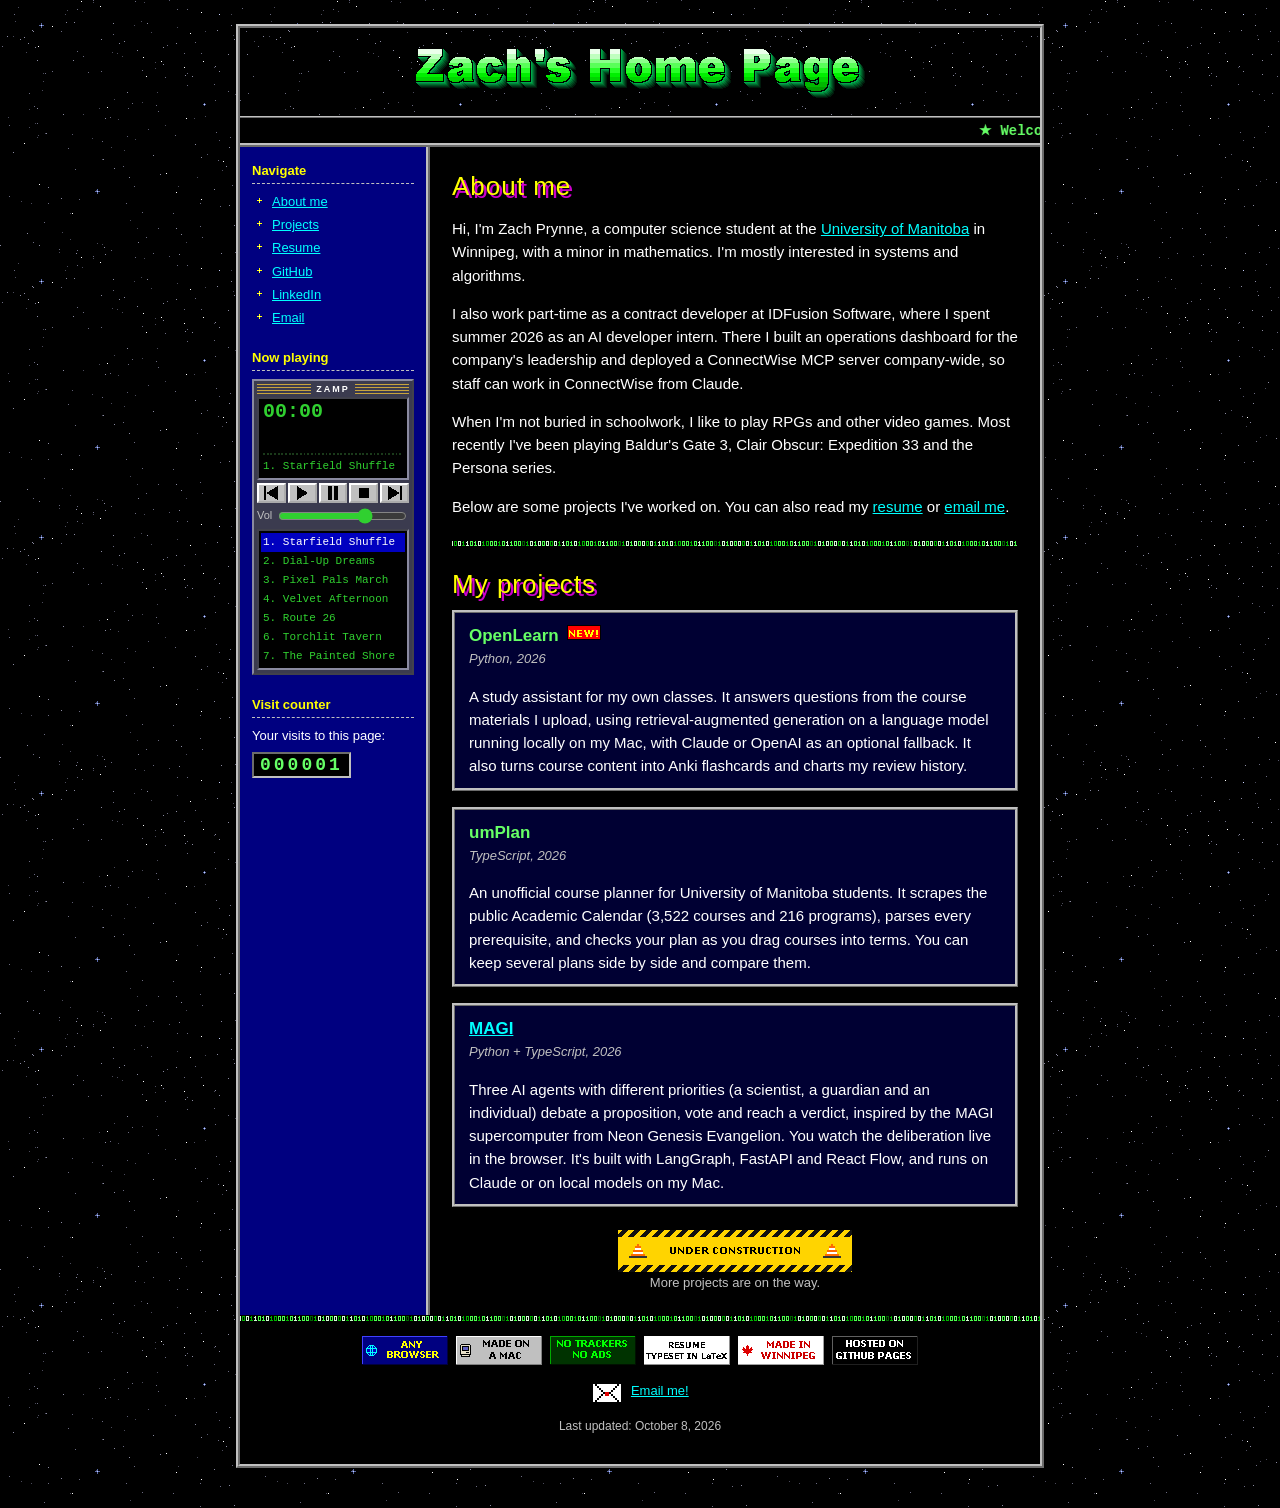
==== commit 11fb74ad: "Swap Farm-Clicker for MAGI in the projects list MAGI is the three-agent debate console (LangGraph, F" ====
--- a/index.html
+++ b/index.html
@@ -140,12 +140,14 @@
           </article>
 
           <article class="project">
-            <h3>Farm-Clicker</h3>
-            <p class="meta">TypeScript, 2026</p>
+            <h3><a href="https://github.com/zprynne/magi-sys">MAGI</a></h3>
+            <p class="meta">Python + TypeScript, 2026</p>
             <p>
-              An incremental farming game in the browser, in the spirit of Cookie Clicker.
-              Each player has an account with saved progress, stored in PGlite, and the game
-              logic is kept separate from the UI.
+              Three AI agents with different priorities (a scientist, a guardian and an
+              individual) debate a proposition, vote and reach a verdict, inspired by the
+              MAGI supercomputer from Neon Genesis Evangelion. You watch the deliberation
+              live in the browser. It's built with LangGraph, FastAPI and React Flow, and runs
+              on Claude or on local models on my Mac.
             </p>
           </article>
 
@@ -175,7 +177,7 @@
         <a href="mailto:zachvprynne@outlook.com">Email me!</a>
       </p>
       <!-- Update this date by hand when you change the page. -->
-      <p class="updated">Last updated: October 7, 2026</p>
+      <p class="updated">Last updated: October 8, 2026</p>
     </footer>
   </div>
 
